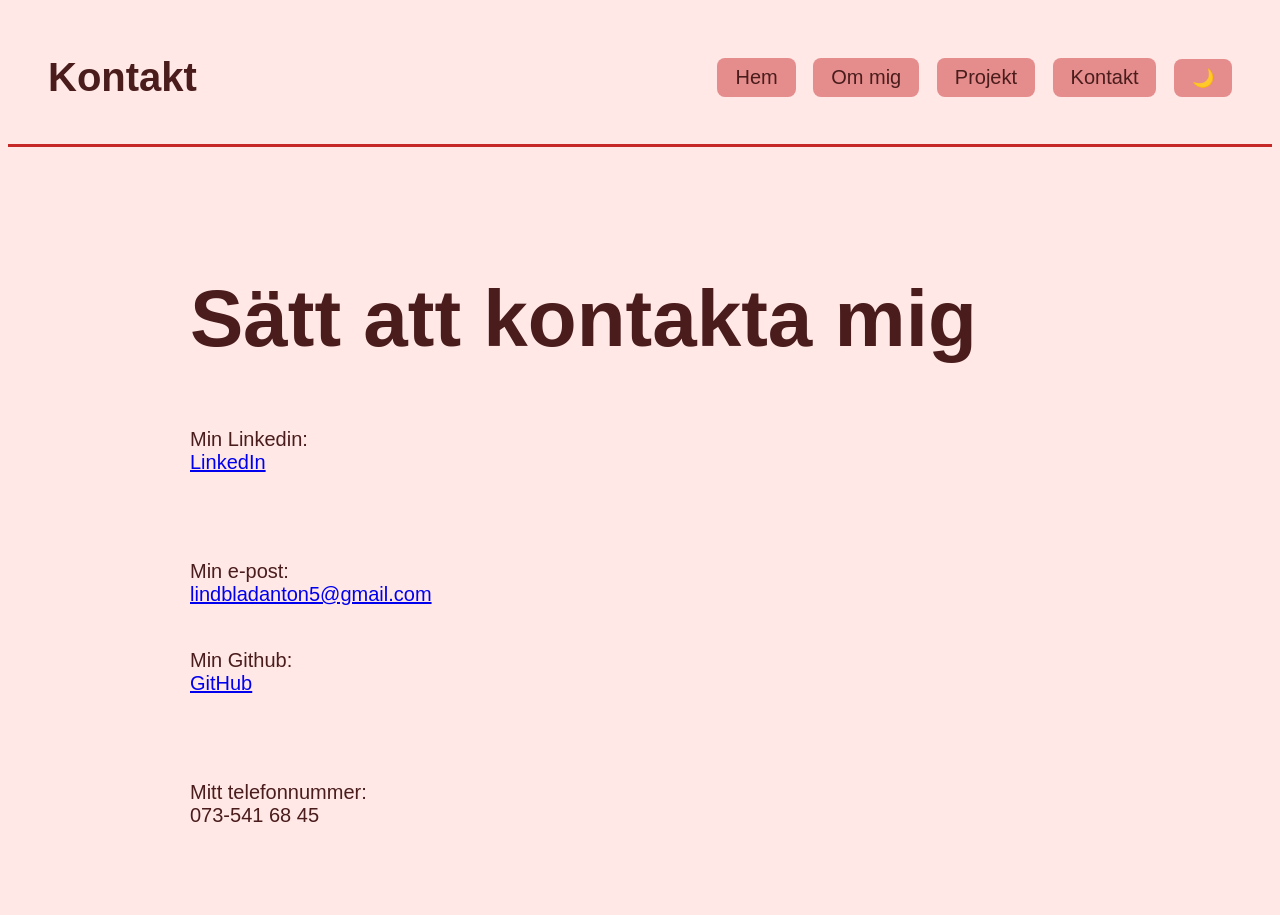
==== kontakt.html @ 15caa8f3 "Add files via upload" ====
<!DOCTYPE html>
<html lang="sv">
<head>
    <meta charset="UTF-8">
    <meta name="viewport" content="width=device-width, initial-scale=1">
    <title> Kontakt </title>
    <link rel="stylesheet" href="styles.css">
</head>
<body>
    <header>
        <h1>Kontakt</h1>
        <nav>
            <a href="index.html">Hem</a>
            <a href="om.html" class="aktiv">Om mig</a>
            <a href="projekt.html">Projekt</a>
            <a href="kontakt.html">Kontakt</a>
            <button id="theme-toggle">🌙</button>
        </nav>
    </header>

    <section id="om">
        <h2>Sätt att kontakta mig</h2>
        <br>
        <p>Min Linkedin:
            <br> 
            <a href="https://www.linkedin.com/in/anton-lindblad-626406433/" target="_blank">LinkedIn</a>

        </p>
        <br>
        <br>
        <p>Min e-post:
            <br>
           <a href="mailto:lindbladanton5@gmail.com">lindbladanton5@gmail.com</a>

        <br>
        <br>
        <p>Min Github:
            <br>
            <a href="https://github.com/Allisttic2" target="_blank">GitHub</a>

        </p>
        <br>
        <br>
        <p>Mitt telefonnummer:
            <br>
            073-541 68 45 
        </p>
        </p>
    </section>

    <script src="script.js"></script>
</body>
</html>
---- styles.css ----
header {
    display: flex;
    justify-content: space-between;
    align-items: center;
    padding: 20px 40px;
    position: relative;
}

header::after {
    content: "";
    position: absolute;
    bottom: 0;
    left: 0;
    width: 100%;
    height: 3px;
    background: #c62828;
}

nav a {
    margin-left: 12px;
    text-decoration: none;
    display: inline-block;
    padding: 8px 18px;          /* ger knappen "fyllning" */
    border-radius: 8px;         /* rundade hörn = knappkänsla */
    background: #e58c8c;        /* 🌸 lite mörkare röd i ljust läge */
    color: #4a1c1c;
    transition: background 0.2s;
}

nav a:hover {
    background: #d97373;        /* lite mörkare vid hovra – feedback */
}

body.dark nav a {
    background: #a34d4d;        /* 🌑 lite ljusare röd i mörkt läge */
    color: #ffe9e9;
}

body.dark nav a:hover {
    background: #b85c5c;
}


body {
    font-family: Arial, sans-serif;
    text-align: center;
    background: #ffe8e6;   /* 🌸 fin ljus röd (mjuk rosé) */
    color: #4a1c1c;        /* mörk rödbrun text – kontrast mot bakgrunden */
}

body.dark {
    background: #3d1111;   /* 🌑 djup mörk röd */
    color: #ffe9e9;        /* ljus text i mörkt läge */
}

#theme-toggle {
    font-family: inherit;   /* ← ny */
    font-size: 1.125rem;     /* ← ny */
    margin-left: 12px;
    padding: 8px 18px;
    border: none;
    border-radius: 8px;
    background: #e58c8c;
    color: #4a1c1c;
    cursor: pointer;
    transition: background 0.2s;
}


#theme-toggle:hover {
    background: #d97373;
}

body.dark #theme-toggle {
    background: #a34d4d;
    color: #ffe9e9;
}

body.dark #theme-toggle:hover {
    background: #b85c5c;
}

section {
    padding: 60px 40px;
    max-width: 900px;      /* ← tillbaka till 900px */
    margin: 0 auto;        /* ← giltig värde: centrerar (0 topp/botten, auto vänster/höger) */
    scroll-margin-top: 80px;
}



h2 {
    font-size: clamp(2.2rem, 8vw, 5rem);
    margin-bottom: 20px;
}

/* Projektkort i rad */
.projekt-grid {
    display: flex;
    gap: 20px;
    justify-content: center;
    flex-wrap: wrap;
}

.projekt-kort {
    background: rgba(0, 0, 0, 0.06);   /* subtil kontrast mot bakgrunden */
    border-radius: 10px;
    padding: 30px;
    width: 220px;
    max-width: 100%;
    min-height: 140px;
}

body.dark .projekt-kort {
    background: rgba(255, 255, 255, 0.08);   /* syns i mörkt läge */
}


body {
    font-family: Arial, sans-serif;
    text-align: left;
    font-size: 1.25rem;
    background: #ffe8e6;
    color: #4a1c1c;
}


.om-layout {
    display: flex;
    justify-content: space-between;
    gap: 30px;
    align-items: center;
}

.om-text {
    max-width: 55%;
}

.profilbild {
    width: 200px;
    border-radius: 50%;
    flex-shrink: 0;
}

.projekt-link {
    display: inline-block;
    margin-top: 15px;
    text-decoration: none;
    color: #c62828;        /* din mörka accentröd */
    font-weight: bold;
}

.projekt-link:hover {
    text-decoration: underline;
}

body.dark .projekt-link {
    color: #ff6b6b;        /* ljusare i mörkt läge */
}

.projekt-kort {
    border: 2px dashed rgba(198, 40, 40, 0.4);   /* streckad rand = "under construction" */
}


/* ===== Responsivt: anpassning efter skärmstorlek ===== */
img {
    max-width: 100%;
}

/* Surfplatta och mindre */
@media (max-width: 800px) {
    header {
        flex-direction: column;
        gap: 15px;
        padding: 20px;
    }

    nav {
        display: flex;
        flex-wrap: wrap;
        justify-content: center;
        gap: 8px;
    }

    nav a,
    #theme-toggle {
        margin-left: 0;
    }

    section {
        padding: 40px 20px;
    }

    .om-layout {
        flex-direction: column-reverse;
        text-align: center;
    }

    .om-text {
        max-width: 100%;
    }
}

/* Mobil */
@media (max-width: 500px) {
    body {
        font-size: 1.05rem;
    }

    .projekt-kort {
        width: 100%;
    }

    .profilbild {
        width: 150px;
    }
}
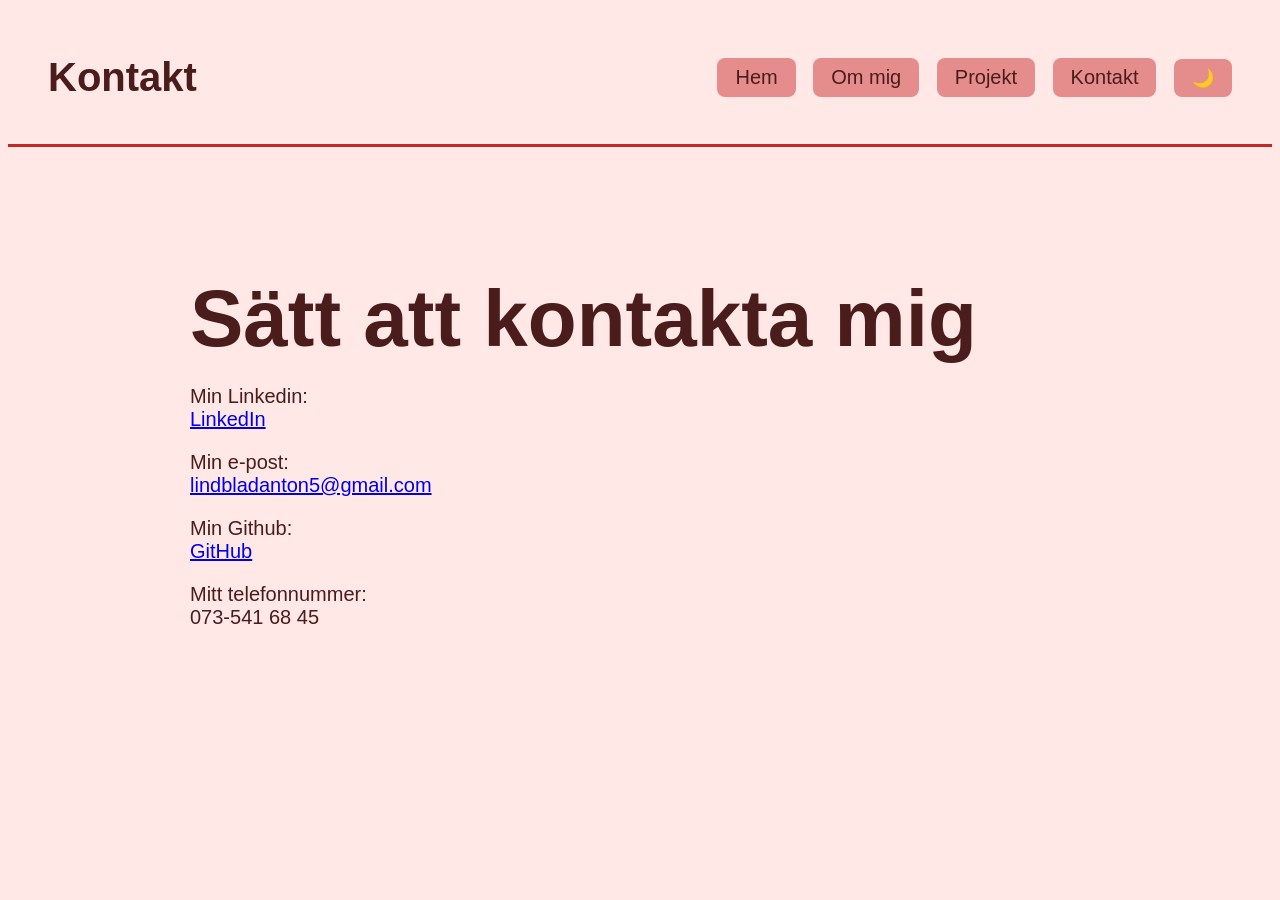
==== commit 79440529: "bug fixing" ====
--- a/kontakt.html
+++ b/kontakt.html
@@ -1,53 +1,43 @@
-<!DOCTYPE html>
-<html lang="sv">
-<head>
+<!DOCTYPE html>
+<html lang="sv">
+<head>
     <meta charset="UTF-8">
-    <meta name="viewport" content="width=device-width, initial-scale=1">
-    <title> Kontakt </title>
-    <link rel="stylesheet" href="styles.css">
-</head>
-<body>
-    <header>
-        <h1>Kontakt</h1>
-        <nav>
-            <a href="index.html">Hem</a>
-            <a href="om.html" class="aktiv">Om mig</a>
-            <a href="projekt.html">Projekt</a>
-            <a href="kontakt.html">Kontakt</a>
-            <button id="theme-toggle">🌙</button>
-        </nav>
-    </header>
-
-    <section id="om">
-        <h2>Sätt att kontakta mig</h2>
-        <br>
-        <p>Min Linkedin:
-            <br> 
-            <a href="https://www.linkedin.com/in/anton-lindblad-626406433/" target="_blank">LinkedIn</a>
-
-        </p>
-        <br>
-        <br>
-        <p>Min e-post:
-            <br>
-           <a href="mailto:lindbladanton5@gmail.com">lindbladanton5@gmail.com</a>
-
-        <br>
-        <br>
-        <p>Min Github:
-            <br>
-            <a href="https://github.com/Allisttic2" target="_blank">GitHub</a>
-
-        </p>
-        <br>
-        <br>
-        <p>Mitt telefonnummer:
-            <br>
-            073-541 68 45 
-        </p>
-        </p>
-    </section>
-
-    <script src="script.js"></script>
-</body>
-</html>
+    <meta name="viewport" content="width=device-width, initial-scale=1">
+    <title>Kontakt</title>
+    <link rel="stylesheet" href="styles.css">
+</head>
+<body>
+    <header>
+        <h1>Kontakt</h1>
+        <nav>
+            <a href="index.html">Hem</a>
+            <a href="om.html">Om mig</a>
+            <a href="projekt.html">Projekt</a>
+            <a href="kontakt.html" class="aktiv">Kontakt</a>
+            <button id="theme-toggle" aria-label="Byt tema">🌙</button>
+        </nav>
+    </header>
+
+    <section id="kontakt">
+        <h2>Sätt att kontakta mig</h2>
+
+        <p>Min Linkedin:<br>
+            <a href="https://www.linkedin.com/in/anton-lindblad-626406433/" target="_blank">LinkedIn</a>
+        </p>
+
+        <p>Min e-post:<br>
+            <a href="mailto:lindbladanton5@gmail.com">lindbladanton5@gmail.com</a>
+        </p>
+
+        <p>Min Github:<br>
+            <a href="https://github.com/Allisttic2" target="_blank">GitHub</a>
+        </p>
+
+        <p>Mitt telefonnummer:<br>
+            073-541 68 45
+        </p>
+    </section>
+
+    <script src="script.js"></script>
+</body>
+</html>
